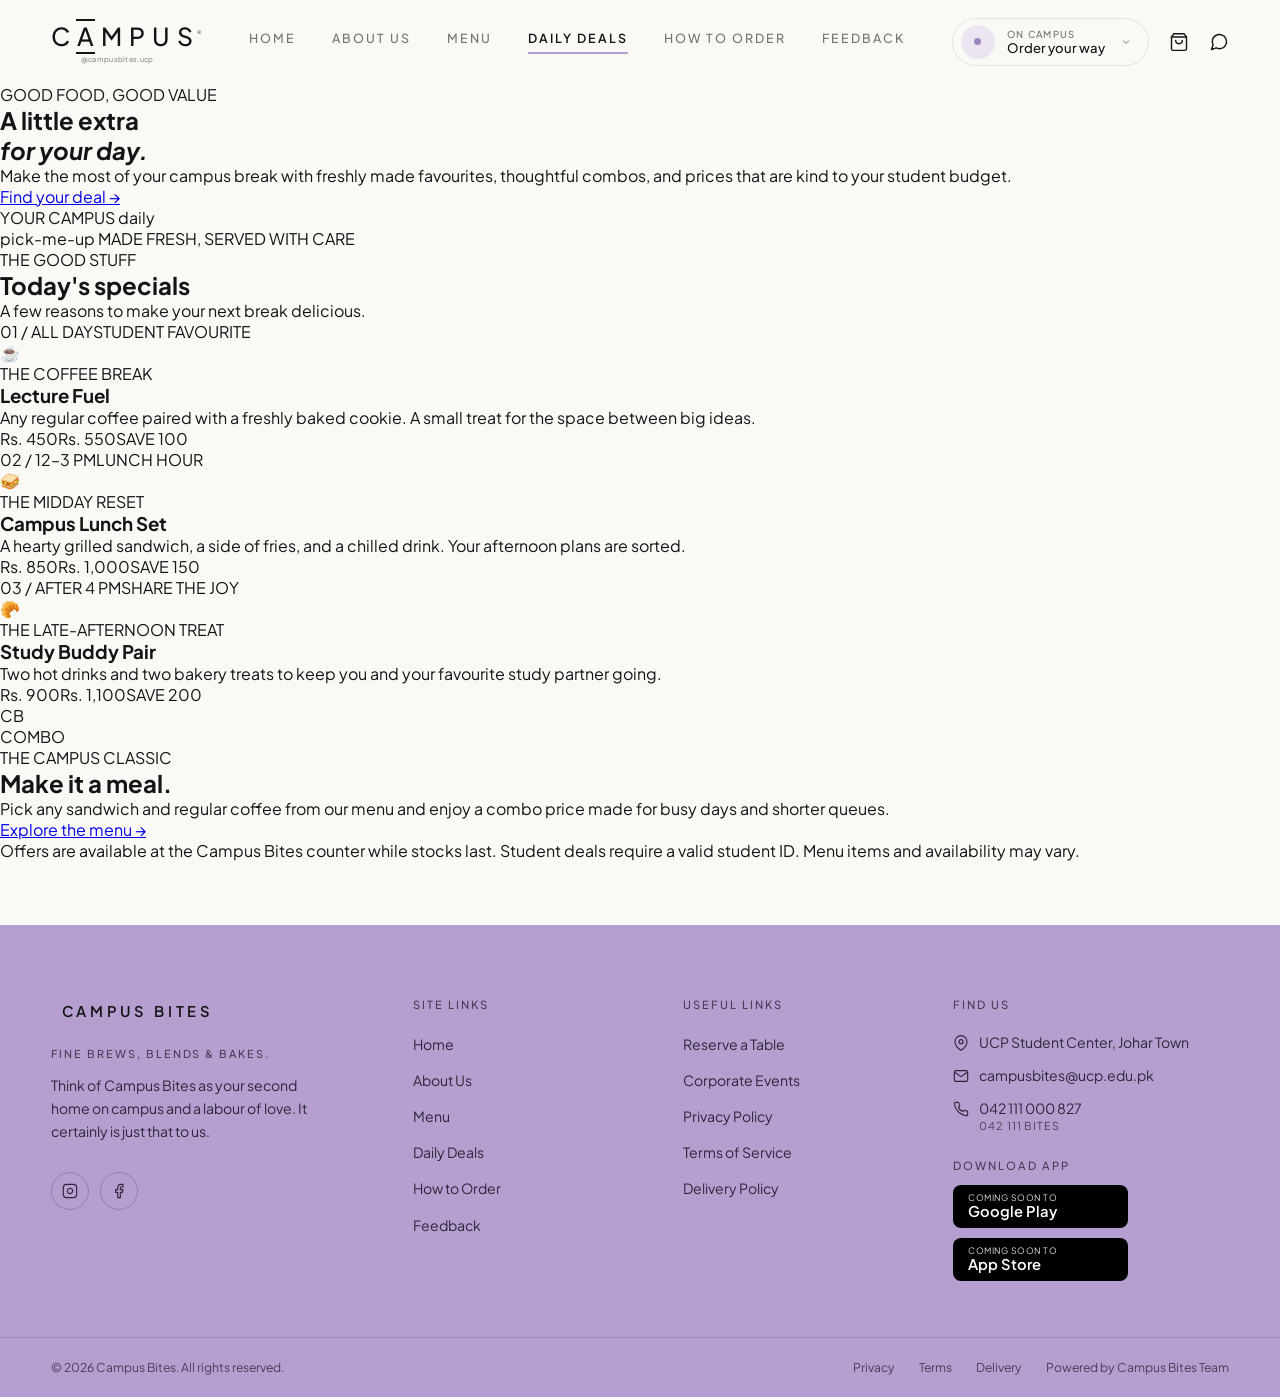
==== src/deals.html @ 6ec37dd6 "Created an Initial Deals Page, with dummy images for deal icons" ====
<!DOCTYPE html>
<html lang="en">
<head>
    <meta charset="UTF-8">
    <meta name="viewport" content="width=device-width, initial-scale=1.0">
    <meta name="description" content="Discover today's student-friendly specials and combo deals at Campus Bites.">
    <title>Daily Deals | Campus Bites</title>
    <link rel="preconnect" href="https://fonts.googleapis.com">
    <link rel="preconnect" href="https://fonts.gstatic.com" crossorigin>
    <link href="https://fonts.googleapis.com/css2?family=Cormorant+Garamond:ital,wght@0,500;0,600;1,500&family=Plus+Jakarta+Sans:wght@400;500;600&display=swap" rel="stylesheet">
    <link rel="stylesheet" href="../styles/style.css">
</head>
<body>
    <header class="contra-header">
        <div class="header-inner">
            <a aria-label="Campus Bites — home" href="index.html" class="brand-link">
                <div class="brand-mark">
                    <span class="brand-word">C<span class="barred">A</span>MPUS<sup class="reg">&reg;</sup></span>
                    <span class="brand-sub">@campusbites.ucp</span>
                </div>
            </a>
            <nav class="primary-nav" aria-label="Main navigation">
                <a href="index.html" class="nav-item">Home</a>
                <a href="aboutus.html" class="nav-item">About Us</a>
                <a href="menu.html" class="nav-item">Menu</a>
                <a aria-current="page" href="deals.html" class="nav-item active">Daily Deals<span aria-hidden="true" class="active-bar"></span></a>
                <a href="order.html" class="nav-item">How to Order</a>
                <a href="feedback.html" class="nav-item">Feedback</a>
            </nav>
            <div class="header-controls">
                <a href="order.html" class="order-type-btn">
                    <span class="order-dot-outer"><span class="order-dot-inner"></span></span>
                    <span class="order-type-copy">
                        <span class="order-type-eyebrow">On campus</span>
                        <span class="order-type-main">Order your way</span>
                    </span>
                    <svg class="order-chevron" width="12" height="12" viewBox="0 0 24 24" fill="none" stroke="currentColor" stroke-width="2" aria-hidden="true">
                        <polyline points="6 9 12 15 18 9"></polyline>
                    </svg>
                </a>
                <a href="menu.html" class="header-icon-btn" aria-label="Browse menu">
                    <svg width="20" height="20" viewBox="0 0 24 24" fill="none" stroke="currentColor" stroke-width="1.7" stroke-linecap="round" stroke-linejoin="round" aria-hidden="true">
                        <path d="M6 2L3 6v14a2 2 0 0 0 2 2h14a2 2 0 0 0 2-2V6l-3-4z"></path><line x1="3" y1="6" x2="21" y2="6"></line><path d="M16 10a4 4 0 0 1-8 0"></path>
                    </svg>
                </a>
                <a href="feedback.html" class="header-icon-btn" aria-label="Share feedback">
                    <svg width="20" height="20" viewBox="0 0 24 24" fill="none" stroke="currentColor" stroke-width="1.7" stroke-linecap="round" stroke-linejoin="round" aria-hidden="true">
                        <path d="M21 11.5a8.4 8.4 0 0 1-.9 3.8 8.5 8.5 0 0 1-7.6 4.7 8.4 8.4 0 0 1-3.8-.9L3 21l1.9-5.7a8.4 8.4 0 0 1-.9-3.8 8.5 8.5 0 0 1 4.7-7.6 8.4 8.4 0 0 1 3.8-.9h.5a8.5 8.5 0 0 1 8 8z"></path>
                    </svg>
                </a>
            </div>
        </div>
    </header>

    <main class="site-main deals-main">
        <section class="deals-hero" aria-labelledby="deals-title">
            <div class="deals-hero-copy">
                <p class="deals-eyebrow">GOOD FOOD, GOOD VALUE</p>
                <h1 id="deals-title">A little extra<br><em>for your day.</em></h1>
                <p class="deals-intro">Make the most of your campus break with freshly made favourites, thoughtful combos, and prices that are kind to your student budget.</p>
                <a class="deals-text-link" href="#today-specials">Find your deal <span aria-hidden="true">&rarr;</span></a>
            </div>
            <div class="deals-hero-note" aria-label="Freshly made on campus">
                <span class="deals-note-top">YOUR CAMPUS</span>
                <span class="deals-note-main">daily<br>pick-me-up</span>
                <span class="deals-note-bottom">MADE FRESH, SERVED WITH CARE</span>
            </div>
        </section>

        <section class="deals-section" id="today-specials" aria-labelledby="specials-title">
            <div class="deals-section-heading">
                <div>
                    <p class="deals-eyebrow">THE GOOD STUFF</p>
                    <h2 id="specials-title">Today's specials</h2>
                </div>
                <p class="deals-section-aside">A few reasons to make your next break delicious.</p>
            </div>
            <div class="deal-card-grid">
                <article class="deal-card">
                    <div class="deal-card-top"><span class="deal-number">01 / ALL DAY</span><span class="deal-tag">STUDENT FAVOURITE</span></div>
                    <div class="deal-illustration deal-illustration-coffee" aria-hidden="true"><span>☕</span></div>
                    <p class="deal-category">THE COFFEE BREAK</p>
                    <h3>Lecture Fuel</h3>
                    <p class="deal-description">Any regular coffee paired with a freshly baked cookie. A small treat for the space between big ideas.</p>
                    <div class="deal-card-bottom"><span class="deal-price">Rs. 450</span><span class="deal-old-price">Rs. 550</span><span class="deal-saving">SAVE 100</span></div>
                </article>
                <article class="deal-card deal-card-featured">
                    <div class="deal-card-top"><span class="deal-number">02 / 12–3 PM</span><span class="deal-tag">LUNCH HOUR</span></div>
                    <div class="deal-illustration deal-illustration-lunch" aria-hidden="true"><span>🥪</span></div>
                    <p class="deal-category">THE MIDDAY RESET</p>
                    <h3>Campus Lunch Set</h3>
                    <p class="deal-description">A hearty grilled sandwich, a side of fries, and a chilled drink. Your afternoon plans are sorted.</p>
                    <div class="deal-card-bottom"><span class="deal-price">Rs. 850</span><span class="deal-old-price">Rs. 1,000</span><span class="deal-saving">SAVE 150</span></div>
                </article>
                <article class="deal-card">
                    <div class="deal-card-top"><span class="deal-number">03 / AFTER 4 PM</span><span class="deal-tag">SHARE THE JOY</span></div>
                    <div class="deal-illustration deal-illustration-bake" aria-hidden="true"><span>🥐</span></div>
                    <p class="deal-category">THE LATE-AFTERNOON TREAT</p>
                    <h3>Study Buddy Pair</h3>
                    <p class="deal-description">Two hot drinks and two bakery treats to keep you and your favourite study partner going.</p>
                    <div class="deal-card-bottom"><span class="deal-price">Rs. 900</span><span class="deal-old-price">Rs. 1,100</span><span class="deal-saving">SAVE 200</span></div>
                </article>
            </div>
        </section>

        <section class="deals-combo" aria-labelledby="combo-title">
            <div class="deals-combo-mark" aria-hidden="true">CB<br><span>COMBO</span></div>
            <div class="deals-combo-copy">
                <p class="deals-eyebrow">THE CAMPUS CLASSIC</p>
                <h2 id="combo-title">Make it a meal.</h2>
                <p>Pick any sandwich and regular coffee from our menu and enjoy a combo price made for busy days and shorter queues.</p>
            </div>
            <a class="deals-combo-link" href="menu.html">Explore the menu <span aria-hidden="true">&rarr;</span></a>
        </section>
        <p class="deals-footnote">Offers are available at the Campus Bites counter while stocks last. Student deals require a valid student ID. Menu items and availability may vary.</p>
    </main>

    <footer class="contra-footer">
        <img alt="" aria-hidden="true" class="footer-watermark-right" src="https://contracoffee.pk/assets/contra-mark-b-CaMo2SKp.png">
        <div class="footer-main-grid">
            <div class="footer-brand-col">
                <div class="footer-brand-header">
                    <img alt="" aria-hidden="true" class="footer-cup-icon" src="https://contracoffee.pk/assets/contra-mark-a-DEVCLZ6P.png">
                    <span>Campus Bites</span>
                </div>
                <p class="footer-eyebrow">Fine brews, blends &amp; bakes.</p>
                <p class="footer-description">Think of Campus Bites as your second home on campus and a labour of love. It certainly is just that to us.</p>
                <div class="footer-socials">
                    <a aria-label="Instagram" href="feedback.html" class="social-btn">
                        <svg width="16" height="16" viewBox="0 0 24 24" fill="none" stroke="currentColor" stroke-width="1.7" aria-hidden="true">
                            <rect x="2" y="2" width="20" height="20" rx="5" ry="5"></rect><path d="M16 11.37A4 4 0 1 1 12.63 8 4 4 0 0 1 16 11.37z"></path><line x1="17.5" y1="6.5" x2="17.51" y2="6.5"></line>
                        </svg>
                    </a>
                    <a aria-label="Facebook" href="feedback.html" class="social-btn">
                        <svg width="16" height="16" viewBox="0 0 24 24" fill="none" stroke="currentColor" stroke-width="1.7" aria-hidden="true"><path d="M18 2h-3a5 5 0 0 0-5 5v3H7v4h3v8h4v-8h3l1-4h-4V7a1 1 0 0 1 1-1h3z"></path></svg>
                    </a>
                </div>
            </div>
            <div class="footer-nav-col">
                <h3>Site Links</h3>
                <ul>
                    <li><a href="index.html">Home</a></li><li><a href="aboutus.html">About Us</a></li>
                    <li><a href="menu.html">Menu</a></li><li><a aria-current="page" href="deals.html">Daily Deals</a></li>
                    <li><a href="order.html">How to Order</a></li><li><a href="feedback.html">Feedback</a></li>
                </ul>
            </div>
            <div class="footer-nav-col">
                <h3>Useful Links</h3>
                <ul>
                    <li><a href="order.html">Reserve a Table</a></li><li><a href="feedback.html">Corporate Events</a></li>
                    <li><a href="aboutus.html">Privacy Policy</a></li><li><a href="aboutus.html">Terms of Service</a></li>
                    <li><a href="order.html">Delivery Policy</a></li>
                </ul>
            </div>
            <div class="footer-find-col">
                <h3>Find Us</h3>
                <ul class="find-us-list">
                    <li><svg width="16" height="16" viewBox="0 0 24 24" fill="none" stroke="currentColor" stroke-width="1.7" aria-hidden="true"><path d="M21 10c0 7-9 13-9 13s-9-6-9-13a9 9 0 0 1 18 0z"></path><circle cx="12" cy="10" r="3"></circle></svg><a href="aboutus.html">UCP Student Center, Johar Town</a></li>
                    <li><svg width="16" height="16" viewBox="0 0 24 24" fill="none" stroke="currentColor" stroke-width="1.7" aria-hidden="true"><path d="M4 4h16c1.1 0 2 .9 2 2v12c0 1.1-.9 2-2 2H4c-1.1 0-2-.9-2-2V6c0-1.1.9-2 2-2z"></path><polyline points="22,6 12,13 2,6"></polyline></svg><a href="mailto:campusbites@ucp.edu.pk">campusbites@ucp.edu.pk</a></li>
                    <li><svg width="16" height="16" viewBox="0 0 24 24" fill="none" stroke="currentColor" stroke-width="1.7" aria-hidden="true"><path d="M22 16.92v3a2 2 0 0 1-2.18 2 19.79 19.79 0 0 1-8.63-3.07 19.5 19.5 0 0 1-6-6 19.79 19.79 0 0 1-3.07-8.67A2 2 0 0 1 4.11 2h3a2 2 0 0 1 2 1.72 12.84 12.84 0 0 0 .7 2.81 2 2 0 0 1-.45 2.11L8.09 9.91a16 16 0 0 0 6 6l1.27-1.27a2 2 0 0 1 2.11-.45 12.84 12.84 0 0 0 2.81.7A2 2 0 0 1 22 16.92z"></path></svg><div class="phone-stack"><a href="tel:042111000827">042 111 000 827</a><span>042 111 BITES</span></div></li>
                </ul>
                <div class="download-app-block">
                    <p class="download-label">Download App</p>
                    <div class="app-store-stack">
                        <a aria-label="Google Play app information" href="aboutus.html" class="app-badge"><span class="app-badge-text"><span class="badge-eyebrow">Coming soon to</span><span class="badge-title">Google Play</span></span></a>
                        <a aria-label="App Store app information" href="aboutus.html" class="app-badge"><span class="app-badge-text"><span class="badge-eyebrow">Coming soon to</span><span class="badge-title">App Store</span></span></a>
                    </div>
                </div>
            </div>
        </div>
        <div class="footer-bottom-bar">
            <div class="footer-bottom-inner">
                <p>&copy; 2026 Campus Bites. All rights reserved.</p>
                <div class="footer-legal-links">
                    <a href="aboutus.html">Privacy</a><a href="aboutus.html">Terms</a><a href="order.html">Delivery</a>
                    <span>Powered by Campus Bites Team</span>
                </div>
            </div>
        </div>
    </footer>
</body>
</html>
---- styles/style.css ----
/* ==========================================================================
   1. DESIGN TOKENS
   ========================================================================== */
:root {
    --bg-ivory: #FAF9F5;
    --bg-lilac: #B59FD0;
    --lilac-accent: #9D84BE;
    --lilac-soft: #EBE5F2;
    --ink-dark: #141414;
    --ink-muted: #767470;
    --footer-ink: #2E2738;
    --footer-muted: #493E56;
    --border-light: #E4E2DC;
    --border-footer: rgba(46, 39, 56, 0.16);
    --font-sans: 'Plus Jakarta Sans', -apple-system, BlinkMacSystemFont, sans-serif;
    --font-serif: 'Cormorant Garamond', Georgia, serif;
    --container-max: 1280px;
}

* {
    margin: 0;
    padding: 0;
    box-sizing: border-box;
}

body {
    font-family: var(--font-sans);
    background-color: var(--bg-ivory);
    color: var(--ink-dark);
    min-height: 100vh;
    display: flex;
    flex-direction: column;
    -webkit-font-smoothing: antialiased;
}

.site-main {
    flex: 1;
}

/* ==========================================================================
   2. HEADER & NAVBAR
   ========================================================================== */
.contra-header {
    background-color: var(--bg-ivory);
    position: sticky;
    top: 0;
    z-index: 100;
    padding: 1.15rem 0;
}

.header-inner {
    width: 92%;
    max-width: var(--container-max);
    margin: 0 auto;
    display: flex;
    align-items: center;
    justify-content: space-between;
    gap: 1.5rem;
}

.brand-link {
    text-decoration: none;
    color: var(--ink-dark);
}

.brand-mark {
    display: flex;
    flex-direction: column;
    line-height: 1;
}

.brand-word {
    font-size: 1.55rem;
    font-weight: 500;
    letter-spacing: 0.28em;
    display: inline-flex;
    align-items: center;
}

.barred {
    position: relative;
    display: inline-block;
    padding: 3px 0;
}

.barred::before,
.barred::after {
    content: "";
    position: absolute;
    left: -1px;
    right: 0.25em;
    height: 2px;
    background-color: var(--ink-dark);
}

.barred::before {
    top: -2px;
}

.barred::after {
    bottom: -2px;
}

.reg {
    font-size: 0.45rem;
    color: var(--ink-muted);
    letter-spacing: 0;
    margin-left: -0.35em;
    margin-top: -0.9em;
}

.brand-sub {
    font-size: 0.45rem;
    color: var(--ink-muted);
    letter-spacing: 0.04em;
    margin-left: 1.85rem;
    margin-top: 4px;
}

.primary-nav {
    display: flex;
    align-items: center;
    gap: 2.25rem;
    flex-wrap: wrap;
}

.nav-item {
    position: relative;
    text-decoration: none;
    text-transform: uppercase;
    font-size: 0.78rem;
    font-weight: 500;
    letter-spacing: 0.16em;
    color: var(--ink-muted);
    padding-bottom: 0.45rem;
    transition: color 0.2s ease;
}

.nav-item:hover,
.nav-item.active {
    color: var(--ink-dark);
}

.nav-item.active {
    font-weight: 600;
}

.active-bar {
    position: absolute;
    left: 0;
    right: 0;
    bottom: 0;
    height: 2px;
    background-color: var(--bg-lilac);
}

.header-controls {
    display: flex;
    align-items: center;
    gap: 1.25rem;
}

.order-type-btn {
    display: flex;
    align-items: center;
    gap: 0.75rem;
    text-decoration: none;
    border: 1px solid var(--border-light);
    border-radius: 999px;
    padding: 0.35rem 1rem 0.35rem 0.45rem;
    background-color: var(--bg-ivory);
    transition: border-color 0.2s ease;
}

.order-type-btn:hover {
    border-color: var(--bg-lilac);
}

.order-dot-outer {
    width: 34px;
    height: 34px;
    border-radius: 50%;
    background-color: var(--lilac-soft);
    display: flex;
    align-items: center;
    justify-content: center;
}

.order-dot-inner {
    width: 7px;
    height: 7px;
    border-radius: 50%;
    background-color: var(--lilac-accent);
}

.order-type-copy {
    display: flex;
    flex-direction: column;
    line-height: 1.25;
}

.order-type-eyebrow {
    font-size: 0.6rem;
    text-transform: uppercase;
    letter-spacing: 0.14em;
    color: var(--ink-muted);
    font-weight: 500;
}

.order-type-main {
    font-size: 0.82rem;
    color: var(--ink-dark);
    font-weight: 500;
}

.order-chevron {
    color: var(--ink-muted);
    margin-left: 0.2rem;
}

.header-icon-btn {
    color: var(--ink-dark);
    display: flex;
    align-items: center;
    justify-content: center;
    transition: opacity 0.2s ease;
}

.header-icon-btn:hover {
    opacity: 0.65;
}

/* ==========================================================================
   3. PURE CSS POPUP MODALS (:target)
   ========================================================================== */
.css-modal {
    position: fixed;
    inset: 0;
    z-index: 2000;
    display: flex;
    align-items: center;
    justify-content: center;
    opacity: 0;
    pointer-events: none;
    transition: opacity 0.2s ease;
}

.css-modal:target {
    opacity: 1;
    pointer-events: auto;
}

.modal-backdrop {
    position: absolute;
    inset: 0;
    background-color: rgba(20, 20, 20, 0.45);
    backdrop-filter: blur(3px);
    cursor: default;
}

.modal-box {
    position: relative;
    z-index: 1;
    background-color: var(--bg-ivory);
    border: 1px solid var(--border-light);
    border-radius: 16px;
    width: 90%;
    max-width: 400px;
    padding: 2rem 1.75rem;
    box-shadow: 0 20px 45px rgba(0, 0, 0, 0.14);
    text-align: center;
}

.modal-close {
    position: absolute;
    top: 0.85rem;
    right: 1.15rem;
    font-size: 1.5rem;
    color: var(--ink-muted);
    text-decoration: none;
    line-height: 1;
}

.modal-close:hover {
    color: var(--ink-dark);
}

.modal-eyebrow {
    font-size: 0.65rem;
    letter-spacing: 0.18em;
    color: var(--lilac-accent);
    font-weight: 600;
    margin-bottom: 0.4rem;
}

.modal-box h3 {
    font-family: var(--font-serif);
    font-size: 1.75rem;
    font-weight: 600;
    color: var(--ink-dark);
    margin-bottom: 0.5rem;
}

.modal-sub {
    font-size: 0.85rem;
    color: var(--ink-muted);
    line-height: 1.55;
    margin-bottom: 1.4rem;
}

.modal-options {
    display: flex;
    flex-direction: column;
    gap: 0.65rem;
}

.modal-option-btn {
    display: flex;
    flex-direction: column;
    text-align: left;
    padding: 0.85rem 1rem;
    border: 1px solid var(--border-light);
    border-radius: 10px;
    text-decoration: none;
    color: var(--ink-dark);
    transition: border-color 0.2s ease, background-color 0.2s ease;
}

.modal-option-btn:hover {
    border-color: var(--bg-lilac);
    background-color: var(--lilac-soft);
}

.modal-option-btn strong {
    font-size: 0.88rem;
    margin-bottom: 2px;
}

.modal-option-btn span {
    font-size: 0.76rem;
    color: var(--ink-muted);
}

.modal-form {
    display: flex;
    flex-direction: column;
    gap: 0.75rem;
}

.modal-form input {
    width: 100%;
    padding: 0.75rem 0.95rem;
    border: 1px solid var(--border-light);
    border-radius: 8px;
    font-family: var(--font-sans);
    font-size: 0.85rem;
    background-color: #FFFFFF;
}

.modal-form input:focus {
    outline: none;
    border-color: var(--lilac-accent);
}

.modal-primary-btn {
    display: inline-block;
    width: 100%;
    padding: 0.8rem 1.2rem;
    background-color: var(--ink-dark);
    color: #FFFFFF;
    text-decoration: none;
    border: none;
    border-radius: 999px;
    font-size: 0.82rem;
    font-weight: 500;
    letter-spacing: 0.08em;
    text-transform: uppercase;
    cursor: pointer;
    transition: background-color 0.2s ease;
}

.modal-primary-btn:hover {
    background-color: var(--footer-ink);
}

/* ==========================================================================
   4. FOOTER
   ========================================================================== */
.contra-footer {
    background-color: var(--bg-lilac);
    color: var(--footer-ink);
    position: relative;
    overflow: hidden;
    padding-top: 4.5rem;
    margin-top: 4rem;
}

.footer-watermark-right {
    position: absolute;
    right: -20px;
    bottom: 0;
    width: 440px;
    max-width: 45vw;
    opacity: 0.26;
    pointer-events: none;
    z-index: 0;
}

.footer-main-grid {
    position: relative;
    z-index: 1;
    width: 92%;
    max-width: var(--container-max);
    margin: 0 auto;
    padding-bottom: 3.5rem;
    display: grid;
    grid-template-columns: 1.4fr 1fr 1fr 1.2fr;
    gap: 2.5rem;
}

.footer-brand-header {
    display: flex;
    align-items: center;
    gap: 0.65rem;
    margin-bottom: 1.4rem;
}

.footer-cup-icon {
    height: 28px;
    width: auto;
    opacity: 0.75;
}

.footer-brand-header span {
    font-size: 0.92rem;
    font-weight: 600;
    text-transform: uppercase;
    letter-spacing: 0.25em;
    color: var(--ink-dark);
}

.footer-eyebrow {
    font-size: 0.68rem;
    text-transform: uppercase;
    letter-spacing: 0.18em;
    color: var(--footer-muted);
    margin-bottom: 0.85rem;
    font-weight: 500;
}

.footer-description {
    font-size: 0.88rem;
    line-height: 1.65;
    color: var(--footer-ink);
    max-width: 265px;
    margin-bottom: 1.75rem;
}

.footer-socials {
    display: flex;
    gap: 0.65rem;
}

.social-btn {
    width: 38px;
    height: 38px;
    border-radius: 50%;
    border: 1px solid rgba(46, 39, 56, 0.25);
    display: flex;
    align-items: center;
    justify-content: center;
    color: var(--footer-ink);
    text-decoration: none;
    transition: background-color 0.2s ease;
}

.social-btn:hover {
    background-color: rgba(255, 255, 255, 0.2);
}

.footer-nav-col h3,
.footer-find-col h3,
.download-label {
    font-size: 0.7rem;
    font-weight: 500;
    text-transform: uppercase;
    letter-spacing: 0.18em;
    color: var(--footer-muted);
    margin-bottom: 1.35rem;
}

.footer-nav-col ul,
.find-us-list {
    list-style: none;
    display: flex;
    flex-direction: column;
    gap: 0.95rem;
}

.footer-nav-col a,
.find-us-list a {
    text-decoration: none;
    color: var(--footer-ink);
    font-size: 0.88rem;
    transition: opacity 0.2s ease;
}

.footer-nav-col a:hover,
.find-us-list a:hover {
    opacity: 0.7;
}

.find-us-list li {
    display: flex;
    align-items: flex-start;
    gap: 0.65rem;
}

.find-us-list svg {
    margin-top: 2px;
    flex-shrink: 0;
}

.phone-stack {
    display: flex;
    flex-direction: column;
}

.phone-stack span {
    font-size: 0.68rem;
    letter-spacing: 0.08em;
    color: var(--footer-muted);
    margin-top: 2px;
}

.download-app-block {
    margin-top: 1.6rem;
}

.download-label {
    margin-bottom: 0.85rem;
}

.app-store-stack {
    display: flex;
    flex-direction: column;
    gap: 0.6rem;
    max-width: 175px;
}

.app-badge {
    display: flex;
    align-items: center;
    gap: 0.75rem;
    background-color: #000000;
    color: #FFFFFF;
    text-decoration: none;
    padding: 0.5rem 0.95rem;
    border-radius: 8px;
    transition: transform 0.15s ease;
}

.app-badge:hover {
    transform: translateY(-1px);
}

.app-badge-text {
    display: flex;
    flex-direction: column;
    line-height: 1.15;
}

.badge-eyebrow {
    font-size: 0.55rem;
    text-transform: uppercase;
    letter-spacing: 0.06em;
    color: #E0E0E0;
}

.badge-title {
    font-size: 0.92rem;
    font-weight: 600;
    color: #FFFFFF;
}

.footer-bottom-bar {
    border-top: 1px solid var(--border-footer);
    padding: 1.35rem 0;
    position: relative;
    z-index: 1;
}

.footer-bottom-inner {
    width: 92%;
    max-width: var(--container-max);
    margin: 0 auto;
    display: flex;
    justify-content: space-between;
    align-items: center;
    font-size: 0.76rem;
    color: var(--footer-muted);
    flex-wrap: wrap;
    gap: 1rem;
}

.footer-legal-links {
    display: flex;
    align-items: center;
    gap: 1.5rem;
    flex-wrap: wrap;
}

.footer-legal-links a {
    text-decoration: none;
    color: var(--footer-muted);
    transition: color 0.2s ease;
}

.footer-legal-links a:hover {
    color: var(--ink-dark);
}

@media (max-width: 980px) {
    .footer-main-grid {
        grid-template-columns: 1fr 1fr;
    }

    .order-type-btn {
        display: none;
    }
}

@media (max-width: 600px) {
    .footer-main-grid {
        grid-template-columns: 1fr;
    }

    .footer-bottom-inner {
        flex-direction: column;
        text-align: center;
    }
}


/* =========================================
   CAMPUS BITES - ORDERS PAGE
   ========================================= */

/* MAIN SECTION */

.orders-main {
    background-color: var(--bg-primary);
    padding: 4rem 0 3.5rem;
}

.orders-layout {
    width: 90%;
    max-width: 1100px;
    margin: 0 auto;
}

/* INTRODUCTION */

.orders-intro {
    max-width: 720px;
    margin: 0 auto 2.7rem;
    text-align: center;
}

.orders-eyebrow {
    color: var(--accent-primary);
    font-size: 0.7rem;
    font-weight: 700;
    letter-spacing: 0.2em;
    text-transform: uppercase;
    margin-bottom: 0.65rem;
}

.orders-intro h1 {
    color: var(--text-primary);
    font-size: clamp(2rem, 4vw, 3.2rem);
    line-height: 1.12;
    letter-spacing: -0.045em;
    margin-bottom: 0.9rem;
}

.orders-description {
    max-width: 620px;
    margin: 0 auto;
    color: var(--text-muted);
    font-size: 0.98rem;
    line-height: 1.75;
}

/* FOOD SECTION */

.orders-section-title {
    font-size: 1.45rem;
    letter-spacing: -0.025em;
    margin-bottom: 1.1rem;
    color: var(--text-primary);
}

.orders-food-grid {
    display: grid;
    grid-template-columns: repeat(2, minmax(0, 1fr));
    gap: 1.25rem;
    margin-bottom: 3.1rem;
}

.orders-food-card {
    display: grid;
    grid-template-columns: 180px 1fr;
    min-height: 175px;
    overflow: hidden;
    background: var(--bg-surface);
    border: 1px solid var(--border-color);
    border-radius: 10px;
}

.orders-food-card img {
    width: 100%;
    height: 100%;
    min-height: 175px;
    object-fit: cover;
    display: block;
}

.orders-food-copy {
    padding: 1.25rem;
    align-self: center;
}

.orders-food-copy h3 {
    font-size: 1.1rem;
    margin-bottom: 0.4rem;
}

.orders-food-copy p {
    color: var(--text-muted);
    font-size: 0.84rem;
    line-height: 1.6;
}

/* ORDERING STEPS */

.orders-steps {
    display: grid;
    grid-template-columns: repeat(4, minmax(0, 1fr));
    gap: 1rem;
    margin-bottom: 2.5rem;
}

.orders-step {
    padding: 1.35rem 1.15rem;
    background: var(--bg-surface);
    border: 1px solid var(--border-color);
    border-radius: 9px;
}

.orders-step-number {
    display: flex;
    align-items: center;
    justify-content: center;
    width: 36px;
    height: 36px;
    margin-bottom: 0.9rem;
    border-radius: 50%;
    background: #fce7d8;
    color: var(--accent-primary);
    font-size: 0.9rem;
    font-weight: 700;
}

.orders-step h3 {
    font-size: 0.98rem;
    margin-bottom: 0.45rem;
}

.orders-step p {
    color: var(--text-muted);
    font-size: 0.82rem;
    line-height: 1.65;
}

/* PAYMENT AND QUEUE INFORMATION */

.orders-info-grid {
    display: grid;
    grid-template-columns: 1.1fr 0.9fr;
    gap: 1.25rem;
}

.orders-info-card {
    padding: 1.5rem;
    background: var(--bg-surface);
    border: 1px solid var(--border-color);
    border-radius: 9px;
}

.orders-info-card h2 {
    font-size: 1.15rem;
    margin-bottom: 0.85rem;
}

.orders-payment-list {
    display: grid;
    gap: 0.7rem;
    list-style: none;
}

.orders-payment-list li {
    display: flex;
    gap: 0.7rem;
    align-items: flex-start;
    color: var(--text-muted);
    font-size: 0.87rem;
    line-height: 1.55;
}

.orders-payment-list strong {
    color: var(--text-primary);
}

.orders-check {
    color: var(--accent-primary);
    font-weight: 700;
}

/* QUEUE TIPS */

.orders-queue-tip {
    padding: 1rem;
    border-left: 3px solid var(--accent-primary);
    background: #fff7ed;
    color: #57534e;
    font-size: 0.88rem;
    line-height: 1.7;
    border-radius: 0 6px 6px 0;
}

/* EXPLORE MENU BUTTON */

.orders-menu-link {
    display: inline-flex;
    align-items: center;
    gap: 0.7rem;
    margin-top: 1rem;
    padding: 0.75rem 1.15rem;
    border-radius: 6px;
    background: var(--accent-primary);
    color: #ffffff;
    text-decoration: none;
    font-size: 0.85rem;
    font-weight: 600;
    transition: background-color 0.2s ease, transform 0.2s ease;
}

.orders-menu-link:hover {
    background: #c2410c;
    transform: translateY(-1px);
}

/* RESPONSIVE DESIGN */

@media (max-width: 900px) {
    .orders-steps {
        grid-template-columns: repeat(2, minmax(0, 1fr));
    }

    .orders-food-card {
        grid-template-columns: 135px 1fr;
/* ======================================================================
   5. DAILY DEALS PAGE
   ====================================================================== */
.deals-main {
    width: 92%;
    max-width: var(--container-max);
    margin: 0 auto;
    padding: 2rem 0 4rem;
}

.deals-hero {
    min-height: 370px;
    display: grid;
    grid-template-columns: 1.3fr 0.7fr;
    align-items: center;
    gap: 2rem;
    padding: 3.5rem clamp(1.5rem, 6vw, 6rem);
    background: linear-gradient(110deg, #F0ECF4 0%, #F0ECF4 62%, #E6DEEE 62%, #E6DEEE 100%);
    overflow: hidden;
}

.deals-hero-copy {
    max-width: 590px;
}

.deals-eyebrow {
    color: var(--lilac-accent);
    font-size: 0.68rem;
    font-weight: 600;
    letter-spacing: 0.2em;
    text-transform: uppercase;
}

.deals-hero h1 {
    margin: 0.75rem 0 0.85rem;
    font-family: var(--font-serif);
    font-size: clamp(3rem, 6vw, 5.2rem);
    font-weight: 500;
    line-height: 0.9;
    letter-spacing: -0.035em;
}

.deals-hero h1 em {
    color: var(--lilac-accent);
    font-weight: 500;
}

.deals-intro {
    max-width: 475px;
    color: var(--ink-muted);
    font-size: 0.92rem;
    line-height: 1.75;
}

.deals-text-link,
.deals-combo-link {
    display: inline-flex;
    align-items: center;
    gap: 0.7rem;
    margin-top: 1.3rem;
    color: var(--ink-dark);
    font-size: 0.76rem;
    font-weight: 600;
    letter-spacing: 0.1em;
    text-decoration: none;
    text-transform: uppercase;
}

.deals-text-link span,
.deals-combo-link span {
    font-size: 1.1rem;
    transition: transform 0.2s ease;
}

.deals-text-link:hover span,
.deals-combo-link:hover span {
    transform: translateX(4px);
}

.deals-text-link:focus-visible,
.deals-combo-link:focus-visible {
    outline: 2px solid var(--lilac-accent);
    outline-offset: 5px;
}

.deals-hero-note {
    width: min(250px, 100%);
    aspect-ratio: 1;
    justify-self: center;
    display: flex;
    flex-direction: column;
    align-items: center;
    justify-content: center;
    border: 1px solid rgba(157, 132, 190, 0.48);
    border-radius: 50%;
    color: var(--footer-ink);
    text-align: center;
    transform: rotate(7deg);
}

.deals-note-top,
.deals-note-bottom {
    font-size: 0.58rem;
    letter-spacing: 0.18em;
}

.deals-note-main {
    margin: 0.65rem 0;
    font-family: var(--font-serif);
    font-size: 2.5rem;
    line-height: 0.85;
}

.deals-section {
    padding: 5rem 0 3.5rem;
}

.deals-section-heading {
    display: flex;
    align-items: flex-end;
    justify-content: space-between;
    gap: 1.5rem;
    margin-bottom: 1.75rem;
}

.deals-section-heading h2,
.deals-combo h2 {
    margin-top: 0.35rem;
    font-family: var(--font-serif);
    font-size: clamp(2.2rem, 4vw, 3.2rem);
    font-weight: 500;
    line-height: 1;
}

.deals-section-aside {
    max-width: 255px;
    color: var(--ink-muted);
    font-size: 0.82rem;
    line-height: 1.6;
}

.deal-card-grid {
    display: grid;
    grid-template-columns: repeat(3, minmax(0, 1fr));
    gap: 1.15rem;
}

.deal-card {
    min-width: 0;
    padding: 1.2rem;
    border: 1px solid var(--border-light);
    background-color: #FFFFFF;
}

.deal-card-featured {
    border-color: var(--lilac-accent);
    box-shadow: inset 0 3px 0 var(--lilac-accent);
}

.deal-card-top {
    min-height: 1.5rem;
    display: flex;
    align-items: flex-start;
    justify-content: space-between;
    gap: 0.5rem;
}

.deal-number,
.deal-tag {
    font-size: 0.57rem;
    font-weight: 600;
    letter-spacing: 0.12em;
}

.deal-number {
    color: var(--ink-muted);
}

.deal-tag {
    color: var(--lilac-accent);
    text-align: right;
}

.deal-illustration {
    height: 145px;
    display: grid;
    place-items: center;
    margin: 0.8rem 0 1.15rem;
    background-color: var(--bg-ivory);
}

.deal-illustration span {
    font-size: 4.2rem;
    line-height: 1;
    filter: grayscale(0.25);
}

.deal-illustration-lunch {
    background-color: #F0ECF4;
}

.deal-illustration-bake {
    background-color: #F4EEE4;
}

.deal-category {
    color: var(--ink-muted);
    font-size: 0.58rem;
    font-weight: 600;
    letter-spacing: 0.15em;
}

.deal-card h3 {
    margin: 0.35rem 0 0.55rem;
    font-family: var(--font-serif);
    font-size: 1.85rem;
    font-weight: 600;
}

.deal-description {
    min-height: 4.6rem;
    color: var(--ink-muted);
    font-size: 0.78rem;
    line-height: 1.65;
}

.deal-card-bottom {
    display: flex;
    align-items: baseline;
    flex-wrap: wrap;
    gap: 0.45rem;
    margin-top: 1rem;
    padding-top: 0.85rem;
    border-top: 1px solid var(--border-light);
}

.deal-price {
    font-size: 1rem;
    font-weight: 600;
}

.deal-old-price {
    color: var(--ink-muted);
    font-size: 0.72rem;
    text-decoration: line-through;
}

.deal-saving {
    margin-left: auto;
    padding: 0.3rem 0.45rem;
    background-color: var(--lilac-soft);
    color: var(--footer-ink);
    font-size: 0.55rem;
    font-weight: 600;
    letter-spacing: 0.08em;
}

.deals-combo {
    display: grid;
    grid-template-columns: auto 1fr auto;
    align-items: center;
    gap: 1.6rem;
    padding: 1.6rem 2rem;
    background-color: var(--lilac-soft);
}

.deals-combo-mark {
    width: 76px;
    height: 76px;
    display: flex;
    flex-direction: column;
    align-items: center;
    justify-content: center;
    border: 1px solid rgba(46, 39, 56, 0.28);
    border-radius: 50%;
    color: var(--footer-ink);
    font-family: var(--font-serif);
    font-size: 1.5rem;
    line-height: 0.8;
}

.deals-combo-mark span {
    margin-top: 0.35rem;
    font-family: var(--font-sans);
    font-size: 0.42rem;
    font-weight: 600;
    letter-spacing: 0.12em;
}

.deals-combo h2 {
    font-size: 2.2rem;
}

.deals-combo-copy>p:last-child {
    max-width: 570px;
    margin-top: 0.45rem;
    color: var(--ink-muted);
    font-size: 0.8rem;
    line-height: 1.6;
}

.deals-combo-link {
    margin-top: 0;
    white-space: nowrap;
}

.deals-footnote {
    margin-top: 1.2rem;
    color: var(--ink-muted);
    font-size: 0.68rem;
    line-height: 1.6;
}

@media (max-width: 980px) {
    .deals-hero {
        min-height: 330px;
        grid-template-columns: 1fr 0.55fr;
        padding: 2.5rem;
    }

    .deals-hero-note {
        width: min(205px, 100%);
    }

    .deal-card-grid {
        grid-template-columns: repeat(2, minmax(0, 1fr));
    }
}

@media (max-width: 600px) {
    .orders-main {
        padding: 2.5rem 0;
    }

    .orders-layout {
        width: 92%;
    }

    .orders-food-grid,
    .orders-info-grid {
        grid-template-columns: 1fr;
    }

    .orders-food-card {
        grid-template-columns: 120px 1fr;
        min-height: 150px;
    }

    .orders-food-card img {
        min-height: 150px;
    }

    .orders-food-copy {
        padding: 0.9rem;
    }

    .orders-steps {
        grid-template-columns: 1fr;
    }

    .orders-intro {
        margin-bottom: 2rem;
    }
}

@media (max-width: 380px) {
    .orders-food-card {
        grid-template-columns: 1fr;
    }

    .orders-food-card img {
        height: 170px;
        min-height: 170px;
    }
}

/* FORCE PLACE YOUR ORDER BUTTON TO SHOW */

.orders-intro .orders-menu-link {
    display: inline-flex !important;
    visibility: visible !important;
    opacity: 1 !important;
    position: relative;
    z-index: 2;
    align-items: center;
    justify-content: center;
    gap: 10px;
    margin: 20px auto 0;
    padding: 14px 24px;
    min-height: 46px;
    background-color: var(--accent-primary);
    color: white !important;
    border: 1px solid var(--accent-primary);
    border-radius: 6px;
    text-decoration: none !important;
    font-size: 14px;
    font-weight: 700;
    cursor: pointer;
}

.orders-intro .orders-menu-link:hover {
    background-color: #c2410c;
    color: white !important;
}
/* =========================================
   ORDERS PAGE - SUBTLE BACKGROUND IMAGE
   ========================================= */

.orders-main {
    background-color: #fafaf9;

    background-image:
        linear-gradient(
            rgba(250, 249, 247, 0.94),
            rgba(250, 249, 247, 0.94)
        ),
        url("https://images.unsplash.com/photo-1442512595331-e89e73853f31?auto=format&fit=crop&w=1920&q=85");

    background-size: cover;
    background-position: center;
    background-repeat: no-repeat;
    background-attachment: fixed;
}


/* ==========================================================

   CAMPUS BITES — ABOUT US PAGE

   Append this block to the END of styles/style.css.

   All selectors are scoped to .about-page.

   ========================================================== */



.about-page {

    --about-ink: var(--ink-dark);

    --about-muted: var(--ink-muted);

    --about-paper: var(--bg-ivory);

    --about-accent: var(--lilac-accent);

    --about-line: var(--border-light);

    background: var(--about-paper);

    overflow: hidden;

}



/* Shared page elements */

.about-page img { display: block; width: 100%; }

.about-page .about-wrap {

    width: min(1120px, 88%);

    margin-inline: auto;

}

.about-page .about-kicker {

    display: inline-block;

    color: var(--about-accent);

    font: 600 .66rem/1.4 var(--font-sans);

    letter-spacing: .2em;

    text-transform: uppercase;

}



/* Hero */

.about-page .about-hero {

    min-height: min(690px, 76vh);

    position: relative;

    display: flex;

    align-items: center;

    isolation: isolate;

    color: #fff;

    background: #302a2c;

}

.about-page .about-hero-image,

.about-page .about-hero-shade {

    position: absolute;

    inset: 0;

    width: 100%;

    height: 100%;

}

.about-page .about-hero-image { object-fit: cover; object-position: center 54%; z-index: -2; }

.about-page .about-hero-shade {

    z-index: -1;

    background: linear-gradient(90deg, rgba(18,15,17,.78) 0%, rgba(18,15,17,.48) 48%, rgba(18,15,17,.12) 100%);

}

.about-page .about-hero-copy {

    width: min(1120px, 88%);

    margin: 0 auto;

    padding: 105px 0 115px;

}

.about-page .about-hero-copy .about-kicker { color: #e6cce9; }

.about-page .about-hero h1 {

    max-width: 850px;

    margin: 22px 0 20px;

    color: #fff;

    font: 500 clamp(3.6rem, 7.4vw, 7rem)/.91 var(--font-serif);

    letter-spacing: -.035em;

}

.about-page .about-hero h1 em,

.about-page .about-intro h2 em,

.about-page .about-section-top h2 em,

.about-page .about-experience h2 em,

.about-page .about-final h2 em { font-weight: 500; }

.about-page .about-hero-copy > p {

    max-width: 480px;

    color: rgba(255,255,255,.84);

    font: 400 .94rem/1.9 var(--font-sans);

}

.about-page .about-link-light {

    display: inline-flex;

    align-items: center;

    gap: 30px;

    margin-top: 31px;

    padding: 13px 0;

    border-bottom: 1px solid rgba(255,255,255,.65);

    color: #fff;

    text-decoration: none;

    font-size: .78rem;

    letter-spacing: .04em;

    transition: gap .2s ease;

}

.about-page .about-link-light:hover { gap: 40px; }

.about-page .about-hero-note {

    position: absolute;

    right: 6%;

    bottom: 32px;

    left: 6%;

    display: flex;

    justify-content: space-between;

    color: rgba(255,255,255,.72);

    font: 500 .59rem/1 var(--font-sans);

    letter-spacing: .16em;

}



/* Story intro */

.about-page .about-intro {

    display: grid;

    grid-template-columns: .55fr 1.8fr;

    gap: 7%;

    padding-top: 120px;

    padding-bottom: 120px;

}

.about-page .about-intro-label {

    display: flex;

    flex-direction: column;

    justify-content: space-between;

    align-items: flex-start;

    padding: 8px 0 5px;

}

.about-page .about-vertical-note {

    color: #aaa5a0;

    font-size: .58rem;

    letter-spacing: .16em;

    writing-mode: vertical-rl;

    transform: rotate(180deg);

}

.about-page .about-intro-copy {

    display: grid;

    grid-template-columns: 1.1fr .9fr;

    gap: 8%;

    align-items: end;

}

.about-page .about-intro h2,

.about-page .about-section-top h2,

.about-page .about-experience h2 {

    margin-top: 18px;

    color: var(--about-ink);

    font: 500 clamp(2.8rem, 5.1vw, 5rem)/.98 var(--font-serif);

    letter-spacing: -.025em;

}

.about-page .about-intro h2 em,

.about-page .about-section-top h2 em,

.about-page .about-experience h2 em { color: var(--about-accent); }

.about-page .about-intro-text p,

.about-page .about-experience-copy p {

    margin-bottom: 15px;

    color: var(--about-muted);

    font: 400 .84rem/1.95 var(--font-sans);

}



/* Editorial image composition */

.about-page .about-photo-story {

    position: relative;

    min-height: 610px;

    margin: 0 auto;

    width: min(1320px, 92%);

    padding: 0 8% 75px 0;

}

.about-page .about-photo-main {

    width: 76%;

    height: 520px;

    overflow: hidden;

}

.about-page .about-photo-main img,

.about-page .about-photo-small img,

.about-page .about-experience-image img,

.about-page .about-final > img {

    width: 100%;

    height: 100%;

    object-fit: cover;

}

.about-page .about-photo-main img { object-position: center 55%; }

.about-page .about-photo-caption {

    position: absolute;

    z-index: 2;

    top: 76px;

    right: 0;

    width: 34%;

    padding: 42px 35px;

    background: var(--lilac-soft);

}

.about-page .about-photo-caption p {

    margin-top: 23px;

    color: var(--ink-dark);

    font: 500 clamp(1.8rem, 3vw, 2.8rem)/1.05 var(--font-serif);

}

.about-page .about-photo-small {

    position: absolute;

    right: 7%;

    bottom: 0;

    width: 25%;

    height: 235px;

    border: 10px solid var(--bg-ivory);

    overflow: hidden;

}



/* Values */

.about-page .about-values-section {

    padding: 125px 6% 120px;

    background: #f1eee9;

}

.about-page .about-section-top {

    width: min(1120px, 100%);

    margin: 0 auto 55px;

    display: flex;

    justify-content: space-between;

    align-items: end;

    gap: 40px;

}

.about-page .about-section-top h2 { margin-bottom: 0; }

.about-page .about-section-top > p {

    max-width: 340px;

    margin-bottom: 6px;

    color: var(--about-muted);

    font: 400 .84rem/1.9 var(--font-sans);

}

.about-page .about-values-grid {

    width: min(1120px, 100%);

    margin: 0 auto;

    display: grid;

    grid-template-columns: repeat(3, 1fr);

    border-top: 1px solid #d9d4ce;

    border-bottom: 1px solid #d9d4ce;

}

.about-page .about-value {

    position: relative;

    min-height: 265px;

    padding: 35px 34px 36px 0;

}

.about-page .about-value + .about-value {

    padding-left: 34px;

    border-left: 1px solid #d9d4ce;

}

.about-page .about-value-index {

    color: #9a928e;

    font-size: .62rem;

    letter-spacing: .12em;

}

.about-page .about-value-icon {

    margin: 22px 0 13px;

    color: var(--about-accent);

    font: 400 2rem/1 var(--font-serif);

}

.about-page .about-value h3 {

    margin-bottom: 12px;

    color: var(--about-ink);

    font: 500 1.55rem/1.1 var(--font-serif);

}

.about-page .about-value p {

    max-width: 290px;

    color: var(--about-muted);

    font: 400 .78rem/1.85 var(--font-sans);

}



/* Experience */

.about-page .about-experience {

    width: min(1120px, 88%);

    margin: 0 auto;

    padding: 125px 0;

    display: grid;

    grid-template-columns: 1fr .85fr;

    gap: 9%;

    align-items: center;

}

.about-page .about-experience-image {

    height: 500px;

    overflow: hidden;

}

.about-page .about-experience-image img { transition: transform .6s ease; }

.about-page .about-experience-image:hover img { transform: scale(1.035); }

.about-page .about-experience-copy h2 { margin-bottom: 27px; }

.about-page .about-text-link {

    display: inline-flex;

    align-items: center;

    gap: 24px;

    margin-top: 12px;

    padding-bottom: 9px;

    border-bottom: 1px solid var(--about-accent);

    color: var(--about-ink);

    text-decoration: none;

    font-size: .78rem;

    font-weight: 600;

    transition: gap .2s ease;

}

.about-page .about-text-link:hover { gap: 34px; }



/* Closing image callout */

.about-page .about-final {

    position: relative;

    min-height: 470px;

    display: grid;

    place-items: center;

    isolation: isolate;

    color: #fff;

    text-align: center;

}

.about-page .about-final > img,

.about-page .about-final-overlay {

    position: absolute;

    inset: 0;

    z-index: -2;

}

.about-page .about-final-overlay {

    z-index: -1;

    background: rgba(25,20,24,.62);

}

.about-page .about-final-copy { padding: 75px 20px; }

.about-page .about-final .about-kicker { color: #e6cce9; }

.about-page .about-final h2 {

    margin: 20px 0 30px;

    color: #fff;

    font: 500 clamp(3rem, 6vw, 5.5rem)/.95 var(--font-serif);

}

.about-page .about-final-button {

    display: inline-flex;

    align-items: center;

    gap: 25px;

    padding: 14px 20px;

    border: 1px solid rgba(255,255,255,.7);

    color: #fff;

    text-decoration: none;

    font-size: .74rem;

    letter-spacing: .04em;

    transition: background .2s ease, color .2s ease;

}

.about-page .about-final-button:hover {

    background: #fff;

    color: var(--ink-dark);

}



/* Tablet */

@media (max-width: 900px) {

    .about-page .about-intro { grid-template-columns: 1fr; gap: 35px; padding-top: 85px; padding-bottom: 85px; }

    .about-page .about-vertical-note { display: none; }

    .about-page .about-intro-copy { gap: 5%; }

    .about-page .about-photo-story { min-height: 500px; }

    .about-page .about-photo-main { height: 430px; }

    .about-page .about-photo-caption { top: 55px; padding: 30px 24px; }

    .about-page .about-photo-small { height: 190px; }

    .about-page .about-values-section { padding: 90px 6%; }

    .about-page .about-experience { gap: 6%; padding: 90px 0; }

    .about-page .about-experience-image { height: 420px; }

}



/* Mobile */

@media (max-width: 620px) {

    .about-page .about-hero { min-height: 590px; }

    .about-page .about-hero-shade { background: linear-gradient(90deg, rgba(18,15,17,.75), rgba(18,15,17,.35)); }

    .about-page .about-hero-copy { width: 88%; padding: 80px 0 100px; }

    .about-page .about-hero h1 { font-size: clamp(3.2rem, 13vw, 4.7rem); }

    .about-page .about-hero-copy > p { max-width: 360px; font-size: .83rem; }

    .about-page .about-hero-note { font-size: .5rem; letter-spacing: .1em; }

    .about-page .about-intro { padding-top: 70px; padding-bottom: 70px; }

    .about-page .about-intro-copy { grid-template-columns: 1fr; gap: 25px; }

    .about-page .about-intro h2,

    .about-page .about-section-top h2,

    .about-page .about-experience h2 { font-size: 3.35rem; }

    .about-page .about-photo-story { width: 100%; min-height: auto; padding: 0 0 45px; }

    .about-page .about-photo-main { width: 88%; height: 340px; }

    .about-page .about-photo-caption { position: relative; top: auto; right: auto; width: 78%; margin: -38px 0 0 auto; padding: 28px 25px; }

    .about-page .about-photo-caption p { font-size: 2.1rem; }

    .about-page .about-photo-small { right: auto; left: 5%; bottom: 0; width: 32%; height: 130px; border-width: 6px; }

    .about-page .about-values-section { padding: 75px 7%; }

    .about-page .about-section-top { display: block; margin-bottom: 35px; }

    .about-page .about-section-top > p { margin-top: 22px; }

    .about-page .about-values-grid { grid-template-columns: 1fr; }

    .about-page .about-value { min-height: auto; padding: 27px 0 30px; }

    .about-page .about-value + .about-value { padding-left: 0; border-left: 0; border-top: 1px solid #d9d4ce; }

    .about-page .about-value-icon { margin: 15px 0 10px; }

    .about-page .about-experience { grid-template-columns: 1fr; gap: 35px; padding: 75px 0; }

    .about-page .about-experience-image { height: 330px; }

    .about-page .about-final { min-height: 390px; }

    .deals-main {
        padding-top: 1rem;
    }

    .deals-hero {
        min-height: auto;
        grid-template-columns: 1fr;
        gap: 2rem;
        padding: 2.5rem 1.5rem;
        background: linear-gradient(160deg, #F0ECF4 0%, #F0ECF4 70%, #E6DEEE 70%, #E6DEEE 100%);
    }

    .deals-hero-note {
        width: 155px;
        justify-self: end;
        margin-right: 0.5rem;
    }

    .deals-note-main {
        font-size: 2rem;
    }

    .deals-section {
        padding: 3.5rem 0 2.5rem;
    }

    .deals-section-heading {
        align-items: flex-start;
        flex-direction: column;
        gap: 0.75rem;
    }

    .deal-card-grid {
        grid-template-columns: 1fr;
    }

    .deal-description {
        min-height: auto;
    }

    .deals-combo {
        grid-template-columns: auto 1fr;
        gap: 1rem;
        padding: 1.3rem;
    }

    .deals-combo-mark {
        width: 58px;
        height: 58px;
        font-size: 1.2rem;
    }

    .deals-combo-link {
        grid-column: 2;
        white-space: normal;
    }
}
    }
}
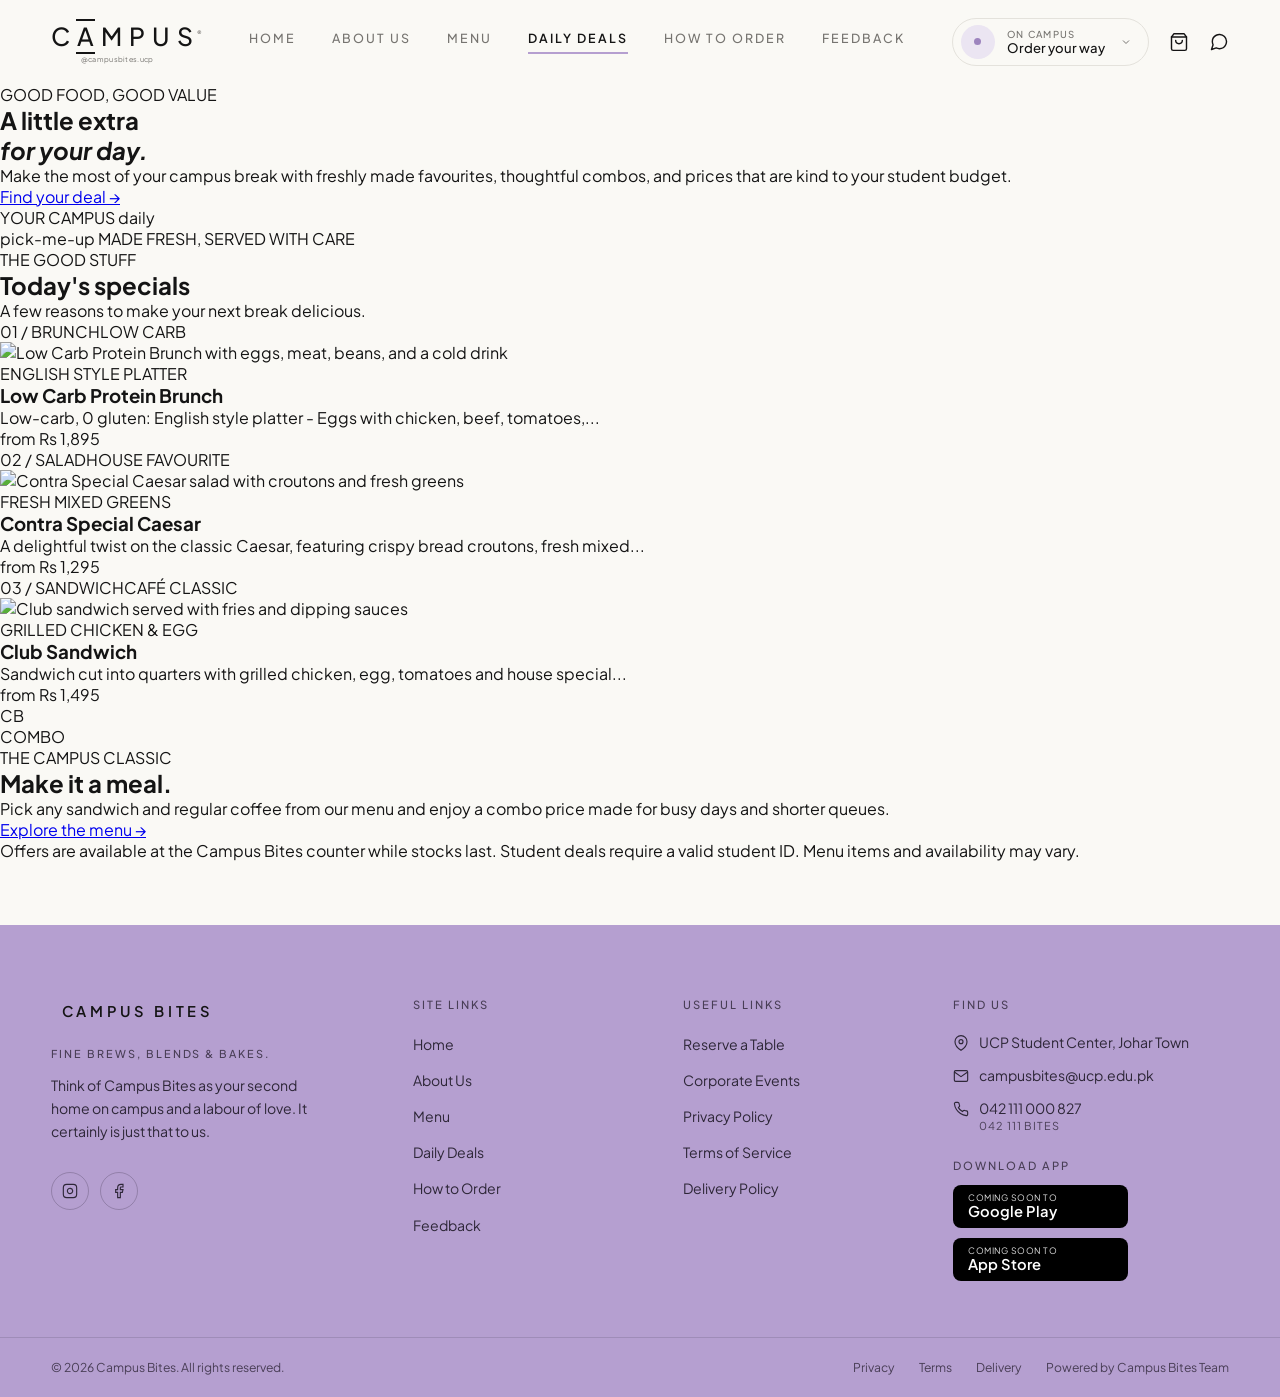
==== commit 46a8dc78: "Added Actual images to deal cards and fixed card's inner proportions" ====
--- a/src/deals.html
+++ b/src/deals.html
@@ -77,28 +77,28 @@
             </div>
             <div class="deal-card-grid">
                 <article class="deal-card">
-                    <div class="deal-card-top"><span class="deal-number">01 / ALL DAY</span><span class="deal-tag">STUDENT FAVOURITE</span></div>
-                    <div class="deal-illustration deal-illustration-coffee" aria-hidden="true"><span>☕</span></div>
-                    <p class="deal-category">THE COFFEE BREAK</p>
-                    <h3>Lecture Fuel</h3>
-                    <p class="deal-description">Any regular coffee paired with a freshly baked cookie. A small treat for the space between big ideas.</p>
-                    <div class="deal-card-bottom"><span class="deal-price">Rs. 450</span><span class="deal-old-price">Rs. 550</span><span class="deal-saving">SAVE 100</span></div>
+                    <div class="deal-card-top"><span class="deal-number">01 / BRUNCH</span><span class="deal-tag">LOW CARB</span></div>
+                    <div class="deal-illustration deal-illustration-coffee"><img src="https://bayked.imgix.net/menu/contra-coffee/contra-coffee-gulberg/IMG_5702.jpg?auto=format,compress&amp;fit=crop&amp;w=400&amp;h=300" alt="Low Carb Protein Brunch with eggs, meat, beans, and a cold drink"></div>
+                    <p class="deal-category">ENGLISH STYLE PLATTER</p>
+                    <h3>Low Carb Protein Brunch</h3>
+                    <p class="deal-description">Low-carb, 0 gluten: English style platter - Eggs with chicken, beef, tomatoes,...</p>
+                    <div class="deal-card-bottom"><span class="deal-price">from Rs 1,895</span></div>
                 </article>
                 <article class="deal-card deal-card-featured">
-                    <div class="deal-card-top"><span class="deal-number">02 / 12–3 PM</span><span class="deal-tag">LUNCH HOUR</span></div>
-                    <div class="deal-illustration deal-illustration-lunch" aria-hidden="true"><span>🥪</span></div>
-                    <p class="deal-category">THE MIDDAY RESET</p>
-                    <h3>Campus Lunch Set</h3>
-                    <p class="deal-description">A hearty grilled sandwich, a side of fries, and a chilled drink. Your afternoon plans are sorted.</p>
-                    <div class="deal-card-bottom"><span class="deal-price">Rs. 850</span><span class="deal-old-price">Rs. 1,000</span><span class="deal-saving">SAVE 150</span></div>
+                    <div class="deal-card-top"><span class="deal-number">02 / SALAD</span><span class="deal-tag">HOUSE FAVOURITE</span></div>
+                    <div class="deal-illustration deal-illustration-lunch"><img src="https://bayked.imgix.net/menu/contra-coffee/contra-coffee-gulberg-ii/DSC03665.JPG?auto=format,compress&amp;fit=crop&amp;w=400&amp;h=300" alt="Contra Special Caesar salad with croutons and fresh greens"></div>
+                    <p class="deal-category">FRESH MIXED GREENS</p>
+                    <h3>Contra Special Caesar</h3>
+                    <p class="deal-description">A delightful twist on the classic Caesar, featuring crispy bread croutons, fresh mixed...</p>
+                    <div class="deal-card-bottom"><span class="deal-price">from Rs 1,295</span></div>
                 </article>
                 <article class="deal-card">
-                    <div class="deal-card-top"><span class="deal-number">03 / AFTER 4 PM</span><span class="deal-tag">SHARE THE JOY</span></div>
-                    <div class="deal-illustration deal-illustration-bake" aria-hidden="true"><span>🥐</span></div>
-                    <p class="deal-category">THE LATE-AFTERNOON TREAT</p>
-                    <h3>Study Buddy Pair</h3>
-                    <p class="deal-description">Two hot drinks and two bakery treats to keep you and your favourite study partner going.</p>
-                    <div class="deal-card-bottom"><span class="deal-price">Rs. 900</span><span class="deal-old-price">Rs. 1,100</span><span class="deal-saving">SAVE 200</span></div>
+                    <div class="deal-card-top"><span class="deal-number">03 / SANDWICH</span><span class="deal-tag">CAFÉ CLASSIC</span></div>
+                    <div class="deal-illustration deal-illustration-bake"><img src="https://bayked.imgix.net/menu/contra-coffee/contra-coffee-gulberg-ii/DSC01143.jpg?auto=format,compress&amp;fit=crop&amp;w=400&amp;h=300" alt="Club sandwich served with fries and dipping sauces"></div>
+                    <p class="deal-category">GRILLED CHICKEN &amp; EGG</p>
+                    <h3>Club Sandwich</h3>
+                    <p class="deal-description">Sandwich cut into quarters with grilled chicken, egg, tomatoes and house special...</p>
+                    <div class="deal-card-bottom"><span class="deal-price">from Rs 1,495</span></div>
                 </article>
             </div>
         </section>
--- a/styles/style.css
+++ b/styles/style.css
@@ -1054,17 +1054,24 @@
 }
 
 .deal-illustration {
-    height: 145px;
-    display: grid;
-    place-items: center;
-    margin: 0.8rem 0 1.15rem;
+    height: 180px;
+    display: block;
+    margin: 0.8rem 0 1rem;
     background-color: var(--bg-ivory);
+    overflow: hidden;
 }
 
 .deal-illustration span {
     font-size: 4.2rem;
     line-height: 1;
     filter: grayscale(0.25);
+}
+
+.deal-illustration img {
+    display: block;
+    width: 100%;
+    height: 100%;
+    object-fit: cover;
 }
 
 .deal-illustration-lunch {
@@ -1090,7 +1097,6 @@
 }
 
 .deal-description {
-    min-height: 4.6rem;
     color: var(--ink-muted);
     font-size: 0.78rem;
     line-height: 1.65;
@@ -1101,7 +1107,7 @@
     align-items: baseline;
     flex-wrap: wrap;
     gap: 0.45rem;
-    margin-top: 1rem;
+    margin-top: 0.7rem;
     padding-top: 0.85rem;
     border-top: 1px solid var(--border-light);
 }
@@ -2069,10 +2075,6 @@
         grid-template-columns: 1fr;
     }
 
-    .deal-description {
-        min-height: auto;
-    }
-
     .deals-combo {
         grid-template-columns: auto 1fr;
         gap: 1rem;
